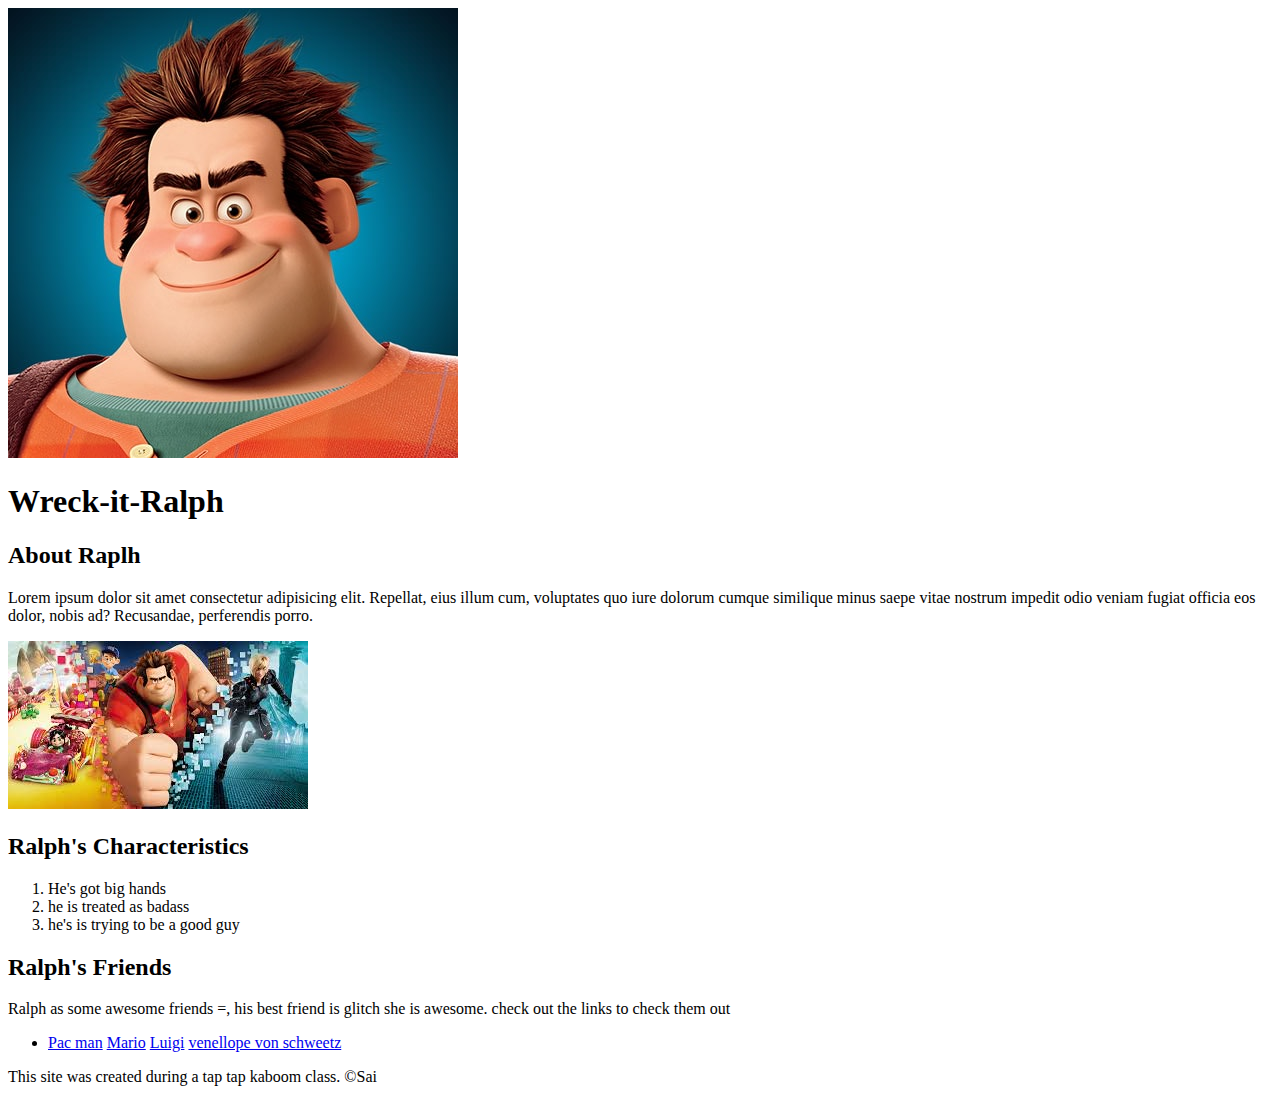
==== index.html @ fa8f9ee8 "Project by skillshare class" ====
<!DOCTYPE html>
<html lang="en">
<head>
    <meta charset="UTF-8">
    <meta http-equiv="X-UA-Compatible" content="IE=edge">
    <meta name="viewport" content="width=device-width, initial-scale=1.0">
    <title>Wreck-it-Ralph</title>
</head>
<body>
    <!-- header element -->
    <header>
        <img src="wreckit.jpeg" alt="Great Sir">
        <h1>Wreck-it-Ralph</h1>
    </header>

    <!-- Main element -->

    <main>
        <h2>About Raplh</h2>
        <p>Lorem ipsum dolor sit amet consectetur adipisicing elit. Repellat, eius illum cum, voluptates quo iure dolorum cumque similique minus saepe vitae nostrum impedit odio veniam fugiat officia eos dolor, nobis ad? Recusandae, perferendis porro.</p>
        <img src="hehe.jpeg" alt="Raplh and his Friends">
        <h2>Ralph's Characteristics</h2>
        <ol>
            <li>He's got big hands</li>
            <li>he is treated as badass</li>
            <li>he's is trying to be a good guy</li>
        </ol>
        <h2>
            Ralph's Friends
        </h2>
        <p>Ralph as some awesome friends =, his best friend is glitch she is awesome. check out the links to check them out</p>
        <ul>
            <li>
                <a href="https://en.wikipedia.org/wiki/Pac-Man">Pac man</a>

                <a href="https://en.wikipedia.org/wiki/Mario">Mario</a>

                <a href="https://en.wikipedia.org/wiki/Luigi">Luigi</a>

                <a href="https://disney.fandom.com/wiki/Vanellope_von_Schweetz">venellope von schweetz</a>
            </li>
        </ul>
        <footer>
            <p>This site was created during a tap tap kaboom class. &copySai </p>
        </footer>
    </main>

</body>
</html>
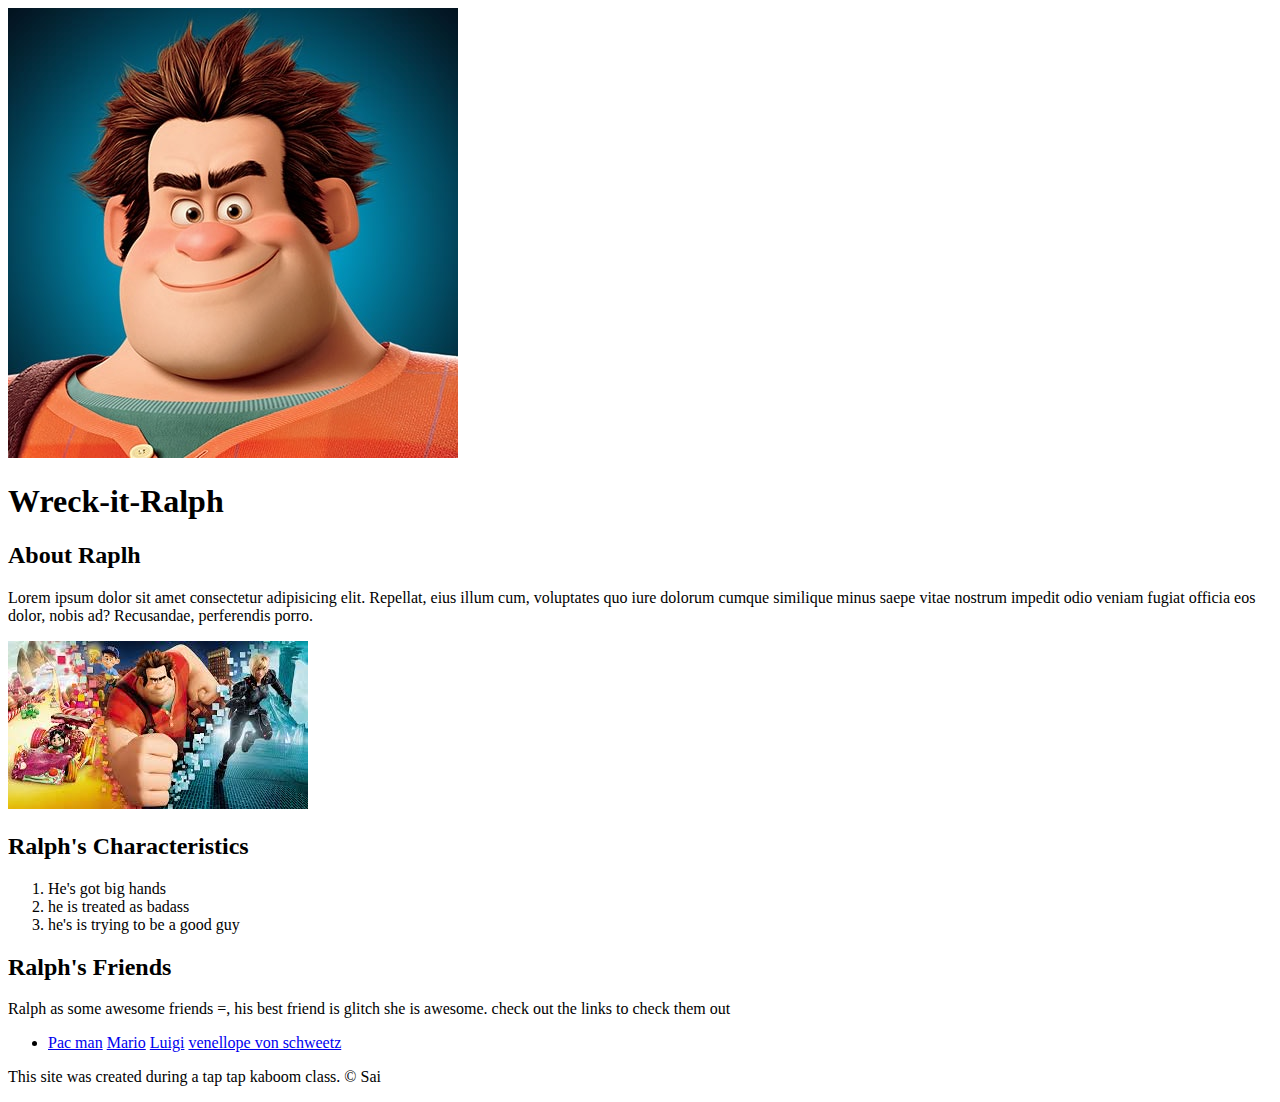
==== commit 8add24e4: "added a favicon" ====
--- a/index.html
+++ b/index.html
@@ -5,6 +5,8 @@
     <meta http-equiv="X-UA-Compatible" content="IE=edge">
     <meta name="viewport" content="width=device-width, initial-scale=1.0">
     <title>Wreck-it-Ralph</title>
+    <link rel="stylesheet" href="style.css">
+    <link rel="icon" href="icon.png">
 </head>
 <body>
     <!-- header element -->
@@ -31,17 +33,17 @@
         <p>Ralph as some awesome friends =, his best friend is glitch she is awesome. check out the links to check them out</p>
         <ul>
             <li>
-                <a href="https://en.wikipedia.org/wiki/Pac-Man">Pac man</a>
+                <a href="https://en.wikipedia.org/wiki/Pac-Man"target="_blank">Pac man</a>
 
-                <a href="https://en.wikipedia.org/wiki/Mario">Mario</a>
+                <a href="https://en.wikipedia.org/wiki/Mario" target="_blank">Mario</a>
 
-                <a href="https://en.wikipedia.org/wiki/Luigi">Luigi</a>
+                <a href="https://en.wikipedia.org/wiki/Luigi" target="_blank">Luigi</a>
 
-                <a href="https://disney.fandom.com/wiki/Vanellope_von_Schweetz">venellope von schweetz</a>
+                <a href="https://disney.fandom.com/wiki/Vanellope_von_Schweetz" target="_blank">venellope von schweetz</a>
             </li>
         </ul>
         <footer>
-            <p>This site was created during a tap tap kaboom class. &copySai </p>
+            <p>This site was created during a tap tap kaboom class. &copy Sai </p>
         </footer>
     </main>
 
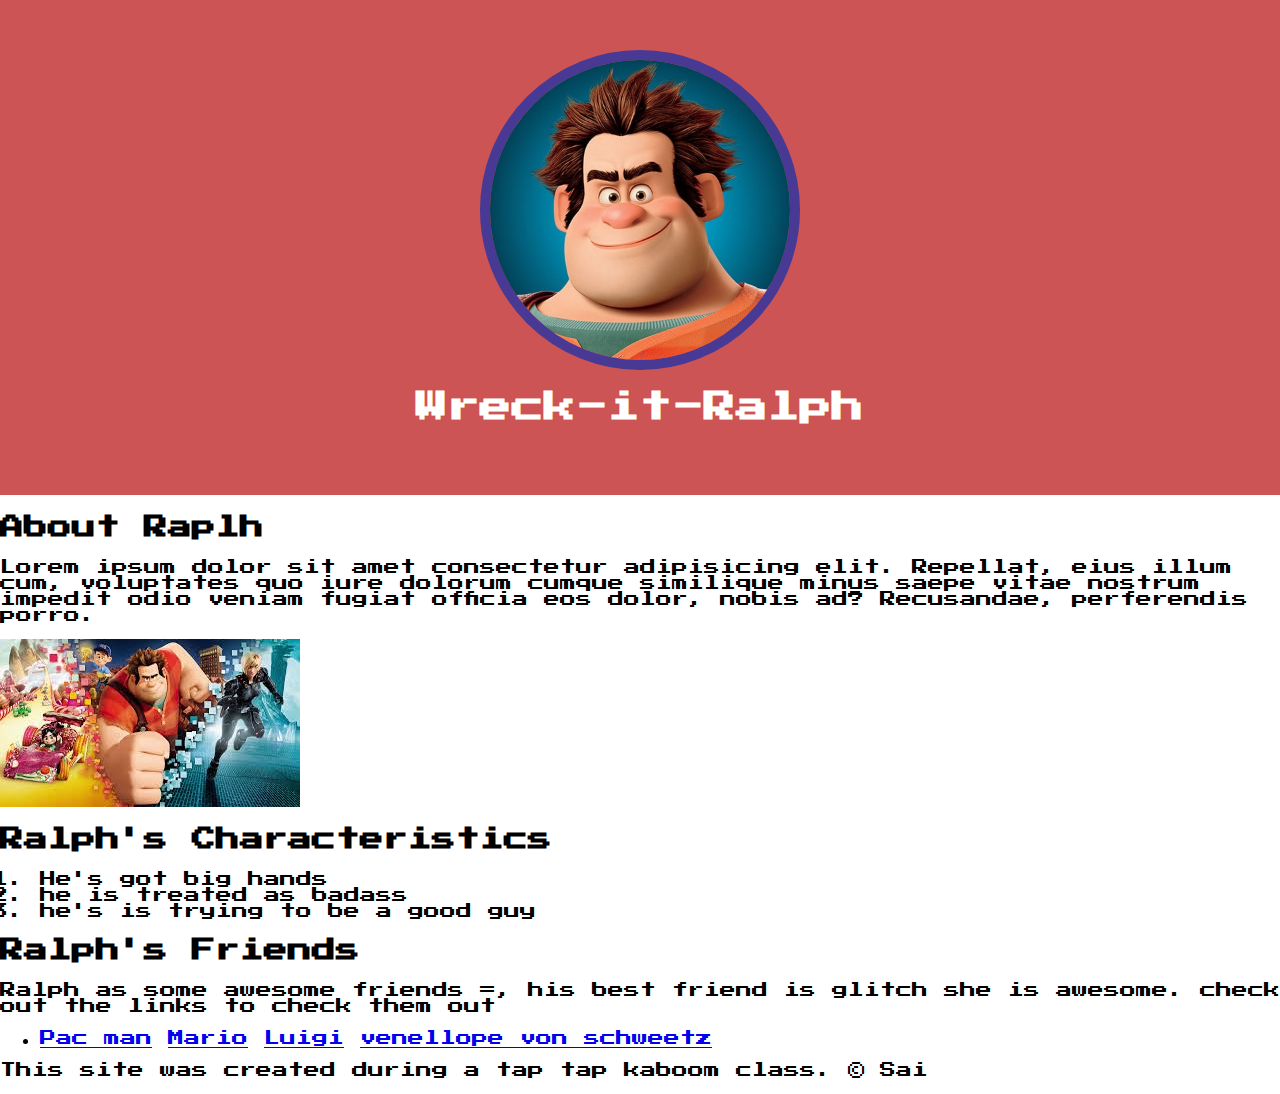
==== commit dd954a8e: "font changes" ====
--- a/index.html
+++ b/index.html
@@ -5,6 +5,7 @@
     <meta http-equiv="X-UA-Compatible" content="IE=edge">
     <meta name="viewport" content="width=device-width, initial-scale=1.0">
     <title>Wreck-it-Ralph</title>
+    <link href='https://fonts.googleapis.com/css?family=Press Start 2P' rel='stylesheet'>
     <link rel="stylesheet" href="style.css">
     <link rel="icon" href="icon.png">
 </head>
--- a/style.css
+++ b/style.css
@@ -0,0 +1,20 @@
+body{
+    margin: 0;
+    font-family: 'Press Start 2P', cursive;
+}
+
+header{
+    background-color: rgb(204, 84, 84);
+    text-align: center;
+    padding-top: 50px;
+    padding-bottom: 50px;
+}
+header h1{
+    color: white;
+}
+
+header img{
+    border-radius: 170px;
+    width: 300px;
+    border: 10px solid #483a94;
+}
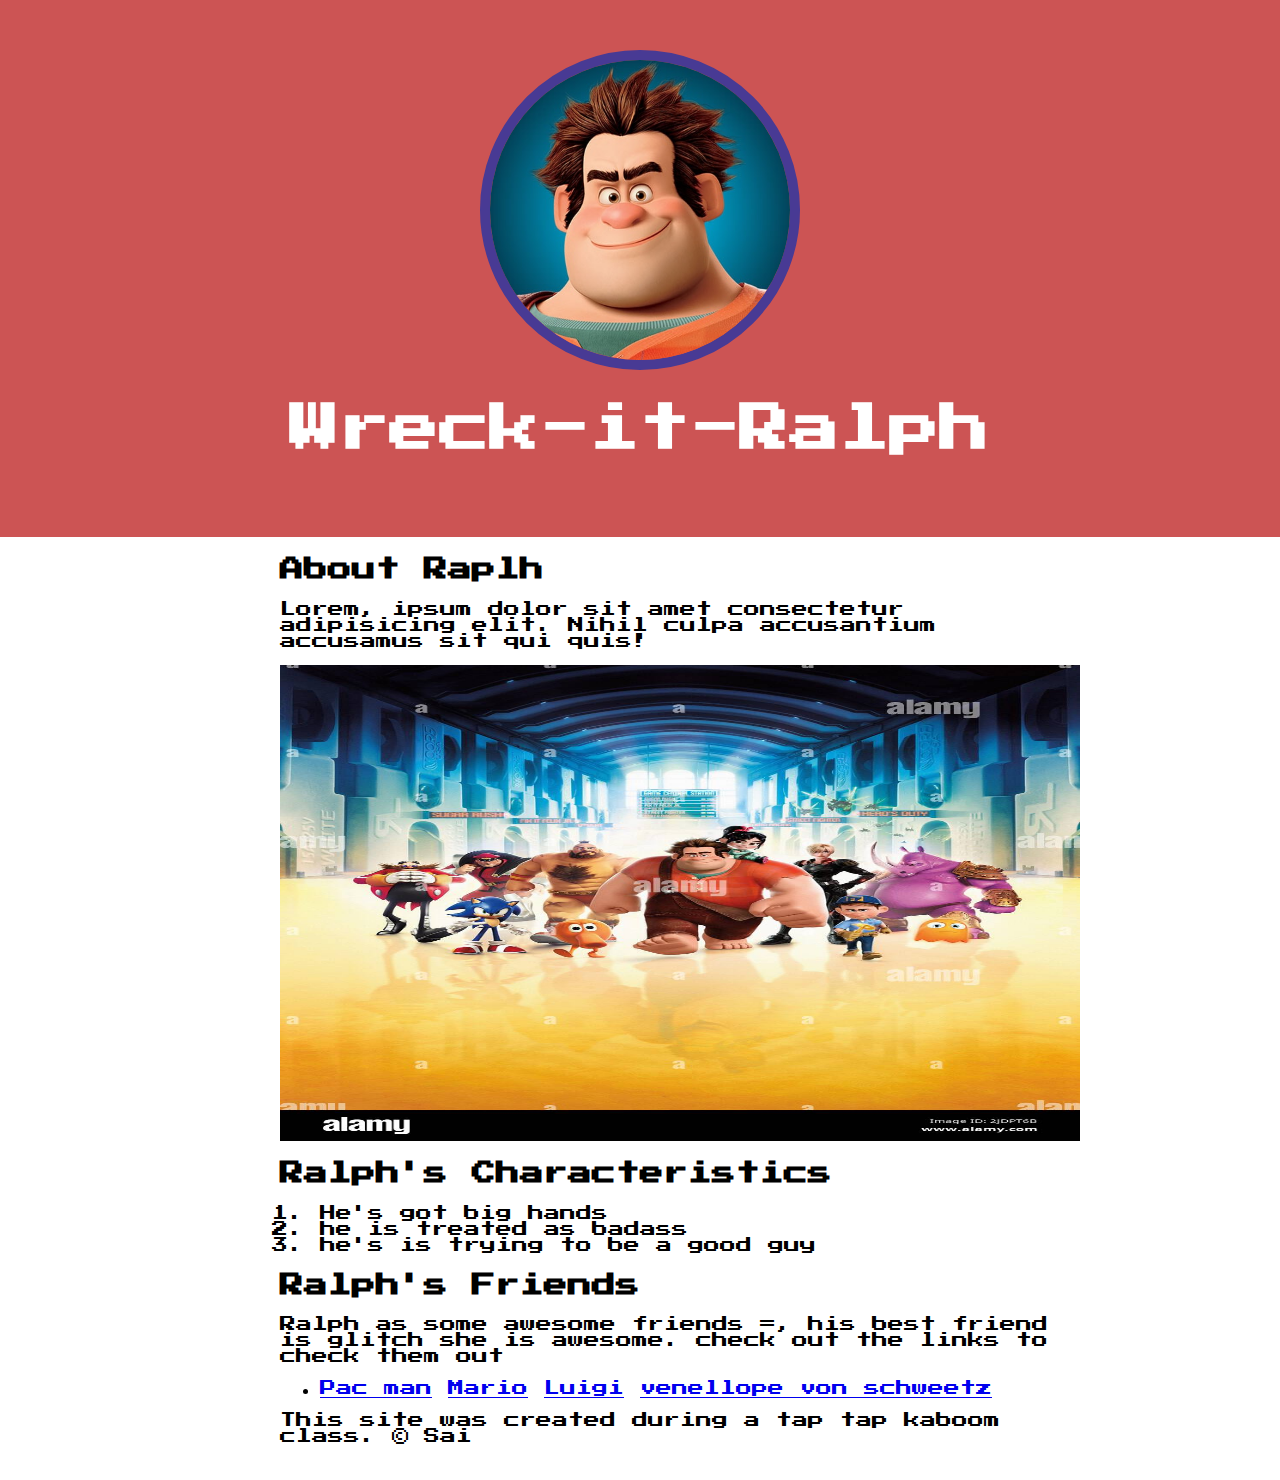
==== commit 2eb62132: "img width and height" ====
--- a/index.html
+++ b/index.html
@@ -20,8 +20,8 @@
 
     <main>
         <h2>About Raplh</h2>
-        <p>Lorem ipsum dolor sit amet consectetur adipisicing elit. Repellat, eius illum cum, voluptates quo iure dolorum cumque similique minus saepe vitae nostrum impedit odio veniam fugiat officia eos dolor, nobis ad? Recusandae, perferendis porro.</p>
-        <img src="hehe.jpeg" alt="Raplh and his Friends">
+        <p>Lorem, ipsum dolor sit amet consectetur adipisicing elit. Nihil culpa accusantium accusamus sit qui quis!</p>
+        <img src="hehe3.jpg" alt="Raplh and his Friends">
         <h2>Ralph's Characteristics</h2>
         <ol>
             <li>He's got big hands</li>
--- a/style.css
+++ b/style.css
@@ -11,6 +11,7 @@
 }
 header h1{
     color: white;
+    font-size: 50px;
 }
 
 header img{
@@ -18,3 +19,14 @@
     width: 300px;
     border: 10px solid #483a94;
 }
+
+main{
+    max-width: 800px;
+    margin: 0 auto;
+    padding: 0 20px 20px 100px;
+}
+
+main img{
+    max-height: 476px;
+    width: 800px;
+}
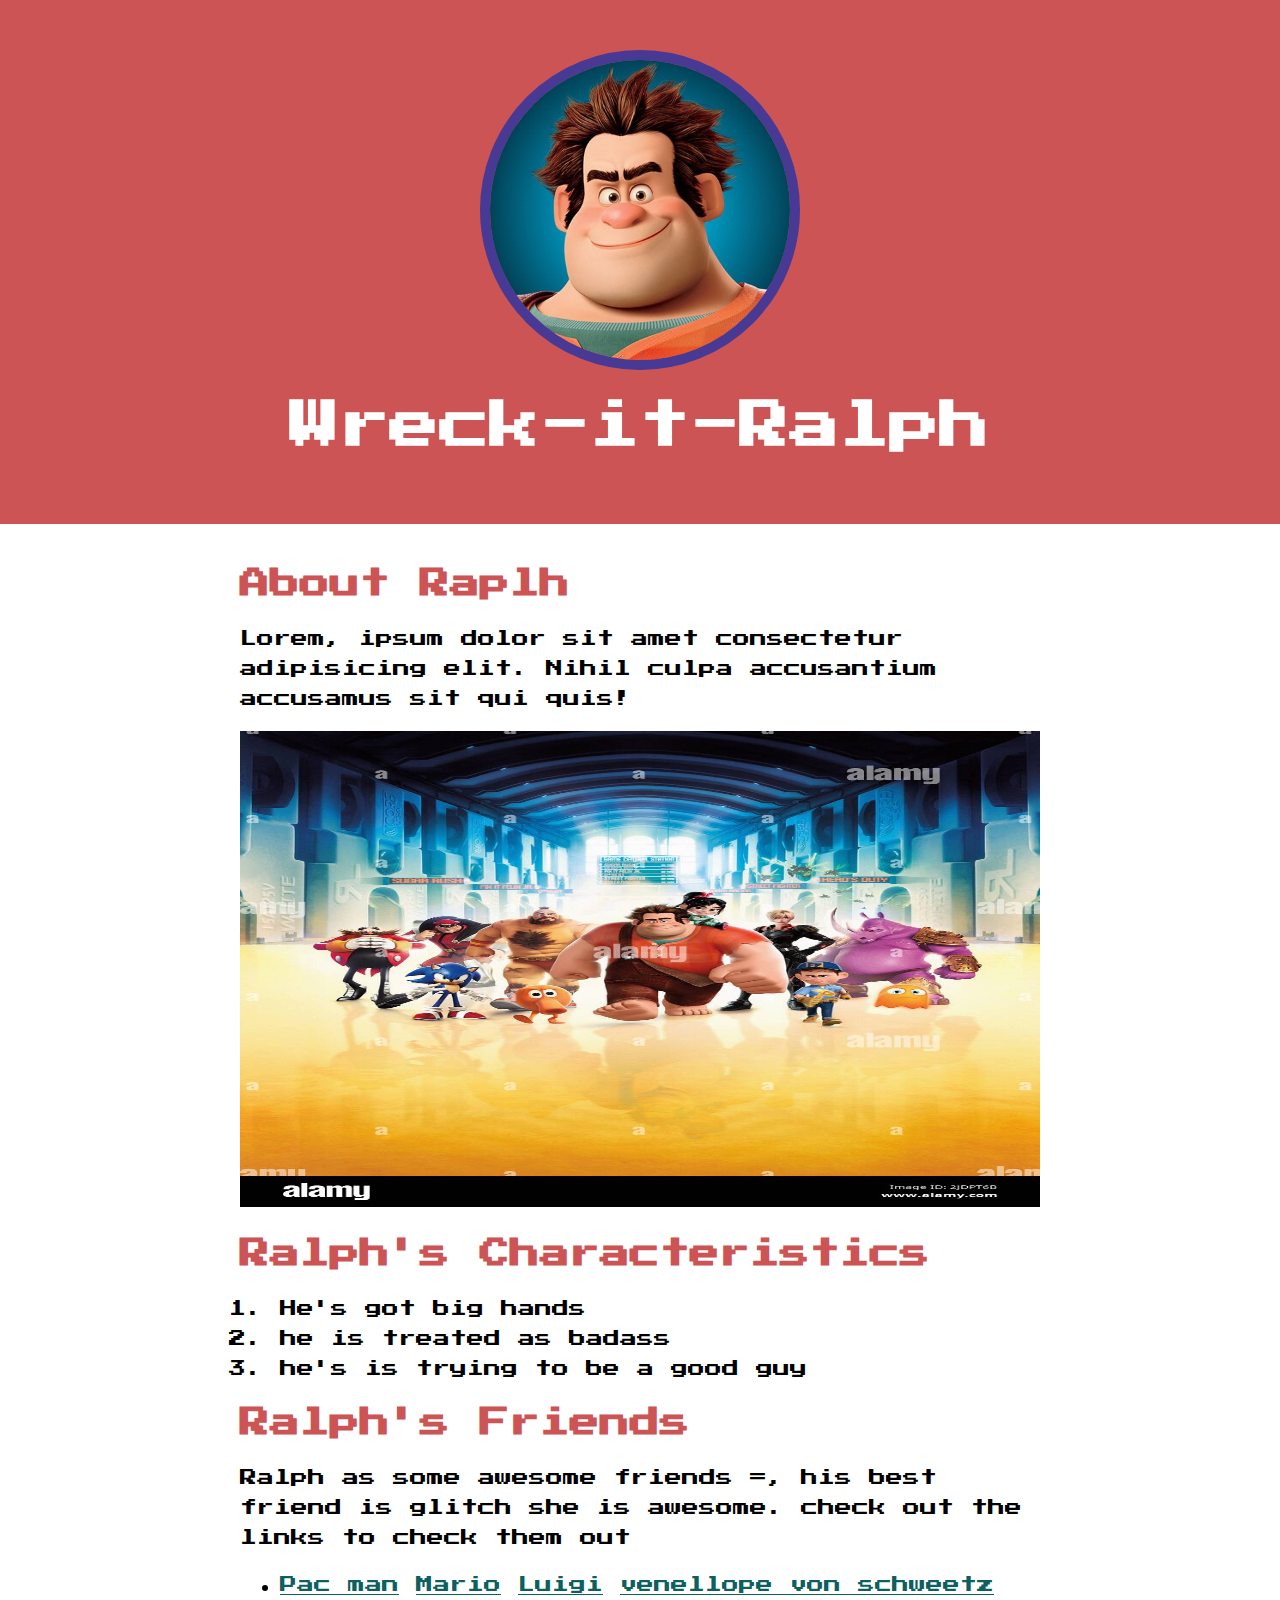
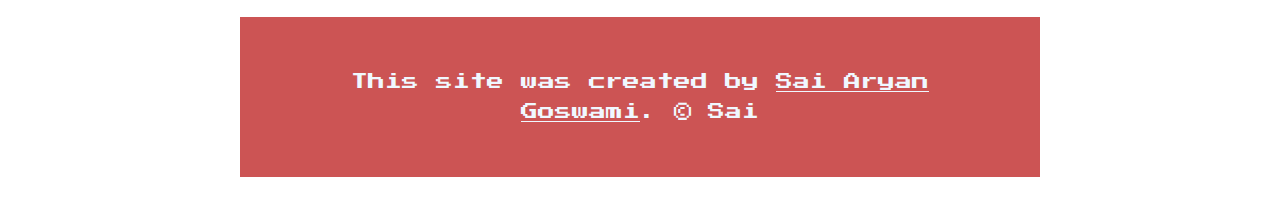
==== commit 00ec5497: "few changes" ====
--- a/index.html
+++ b/index.html
@@ -44,7 +44,7 @@
             </li>
         </ul>
         <footer>
-            <p>This site was created during a tap tap kaboom class. &copy Sai </p>
+            <p>This site was created by <a href="https://saiaryan1784.github.io/Portfolio/">Sai Aryan Goswami</a>. &copy Sai </p>
         </footer>
     </main>
 
--- a/style.css
+++ b/style.css
@@ -1,6 +1,8 @@
 body{
     margin: 0;
     font-family: 'Press Start 2P', cursive;
+    font-size: 17px;
+    line-height: 30px;
 }
 
 header{
@@ -23,10 +25,46 @@
 main{
     max-width: 800px;
     margin: 0 auto;
-    padding: 0 20px 20px 100px;
+    padding: 20px;
 }
 
 main img{
     max-height: 476px;
     width: 800px;
 }
+
+h2{
+    font-size: 30px;
+    color: rgb(204, 84, 84);
+}
+
+a{
+    color: rgb(14, 95, 95);
+}
+
+a:hover{
+    color:aliceblue;
+    background-color: #483a94;
+}
+
+footer{
+    background-color: rgb(204, 84, 84);
+    text-align: center;
+    color: aliceblue;
+    padding: 50px;
+}
+
+footer p{
+    margin: 0;
+}
+
+footer a{
+    color: aliceblue;
+}
+
+footer a:hover{
+
+    opacity: 0.5;
+    background-color: transparent;
+
+}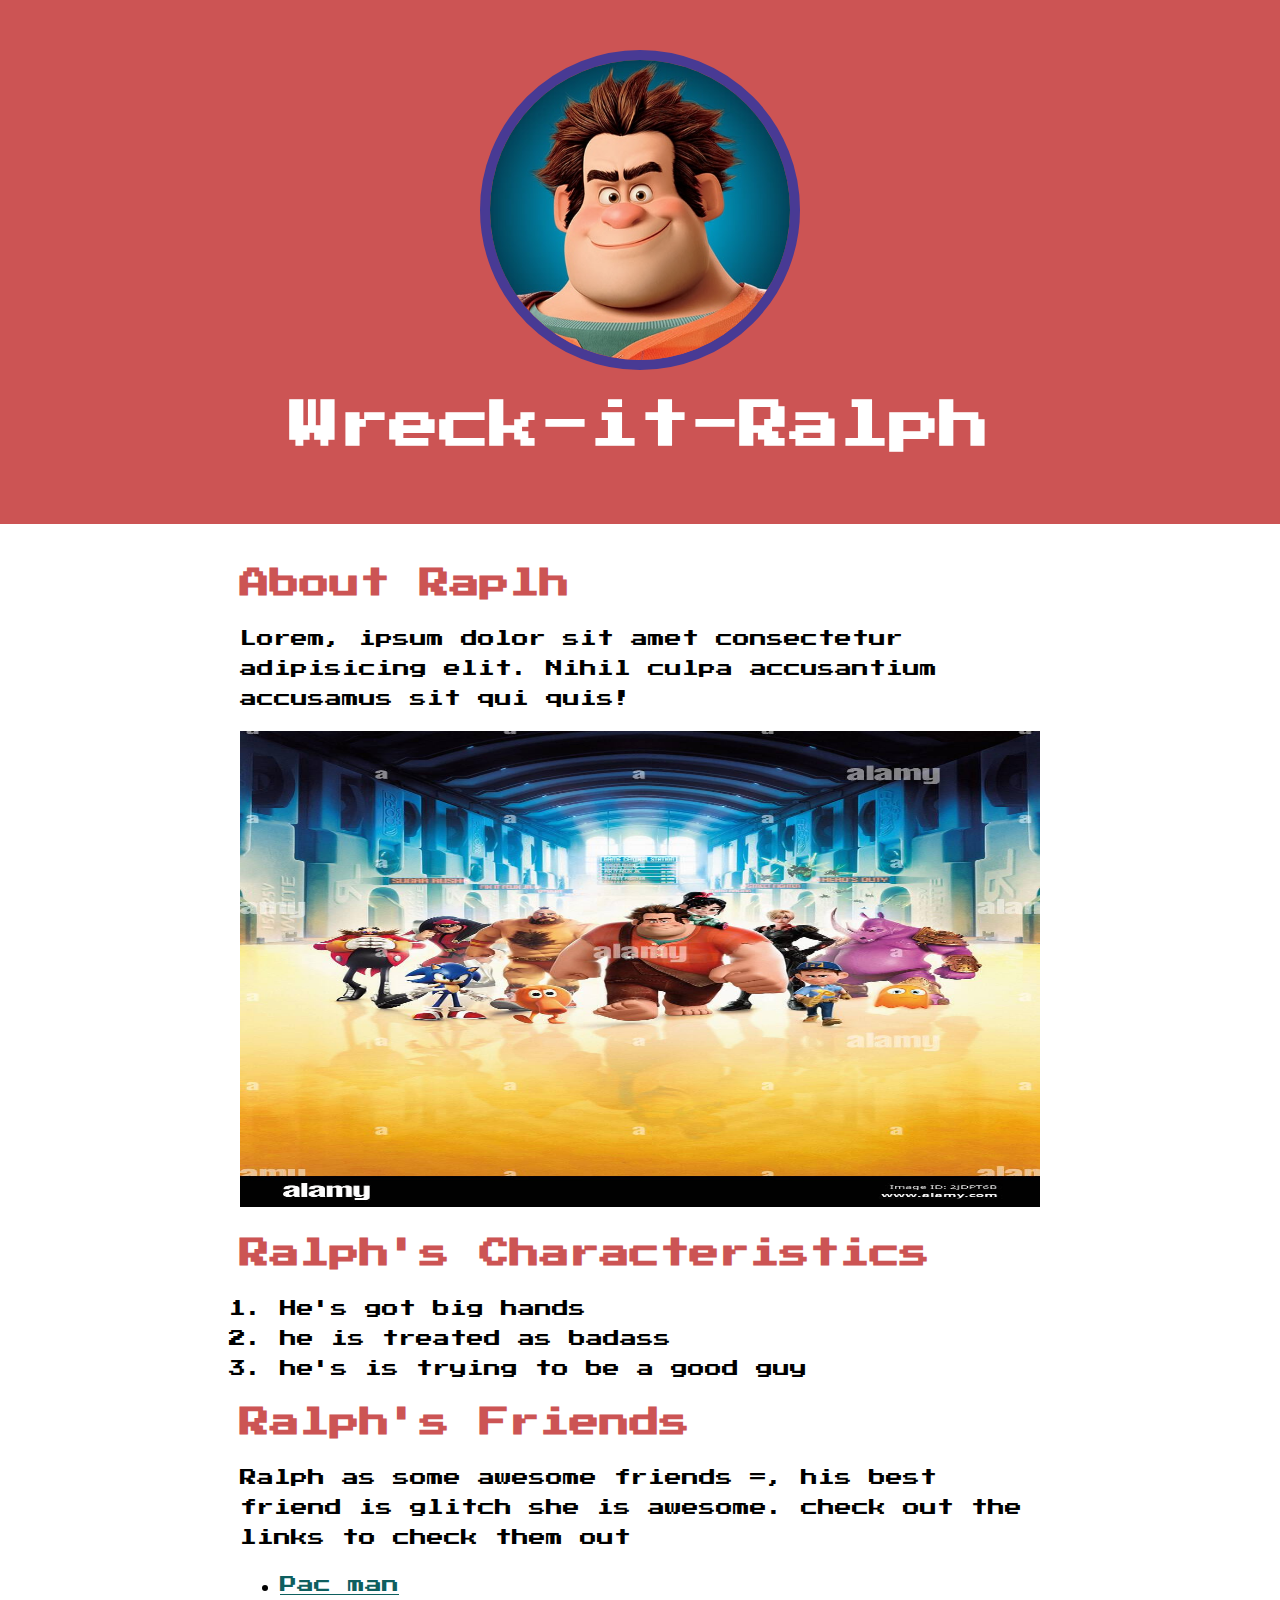
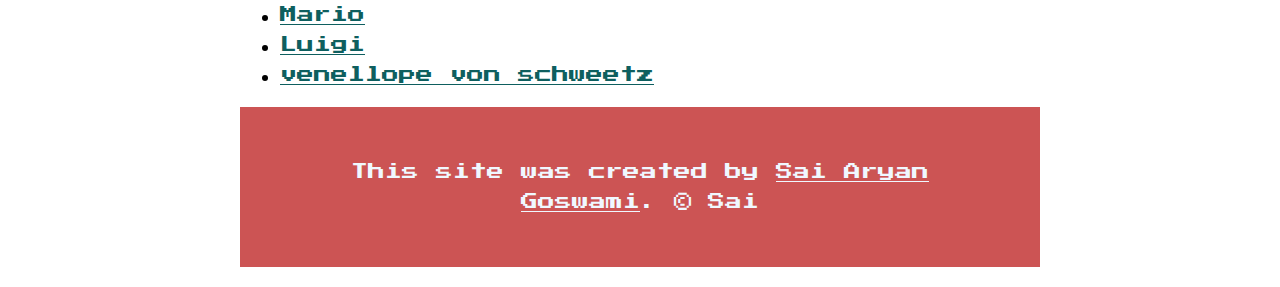
==== commit 5460b822: "Update index.html" ====
--- a/index.html
+++ b/index.html
@@ -35,16 +35,19 @@
         <ul>
             <li>
                 <a href="https://en.wikipedia.org/wiki/Pac-Man"target="_blank">Pac man</a>
-
+            </li>
+            <li>
                 <a href="https://en.wikipedia.org/wiki/Mario" target="_blank">Mario</a>
-
+            </li>
+            <li>
                 <a href="https://en.wikipedia.org/wiki/Luigi" target="_blank">Luigi</a>
-
+            </li>
+            <li>
                 <a href="https://disney.fandom.com/wiki/Vanellope_von_Schweetz" target="_blank">venellope von schweetz</a>
             </li>
         </ul>
         <footer>
-            <p>This site was created by <a href="https://saiaryan1784.github.io/Portfolio/">Sai Aryan Goswami</a>. &copy Sai </p>
+            <p>This site was created by <a href="https://saiaryan1784.github.io/Portfolio/" target="_blank">Sai Aryan Goswami</a>. &copy Sai </p>
         </footer>
     </main>
 
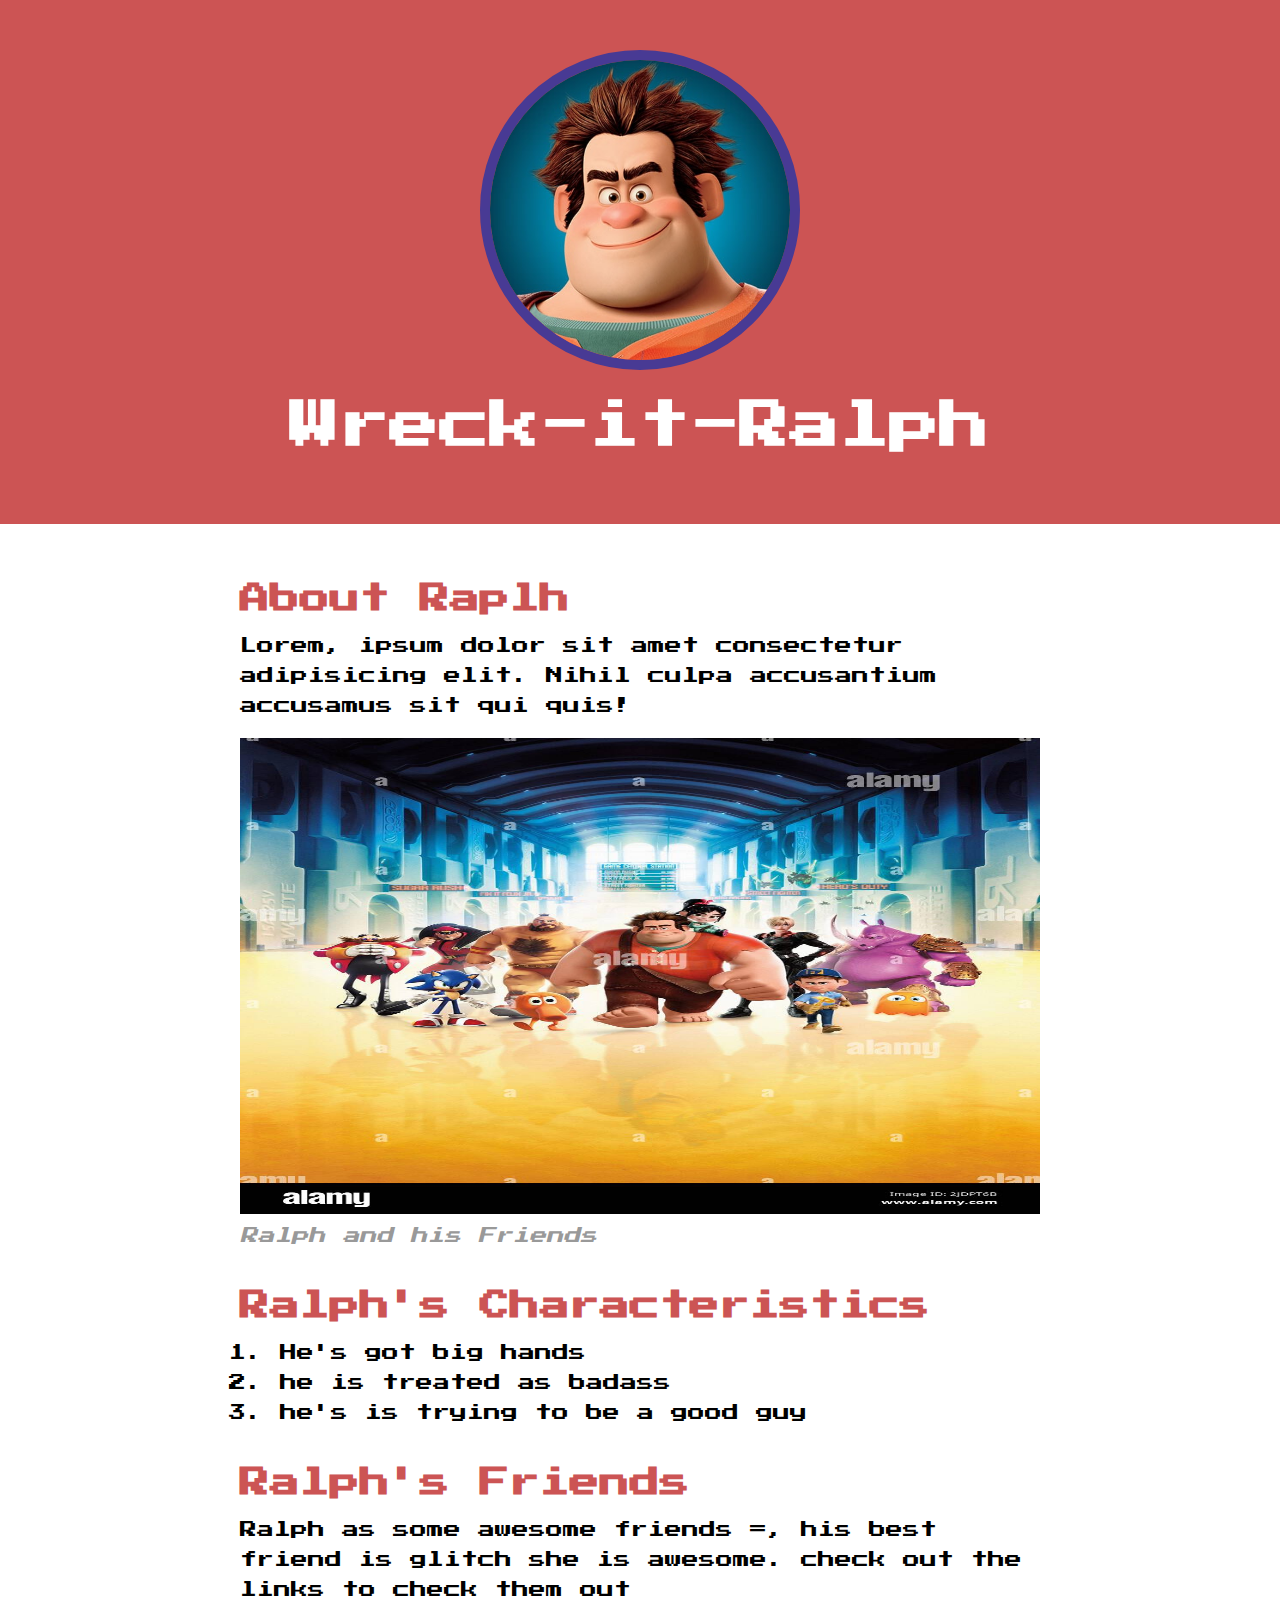
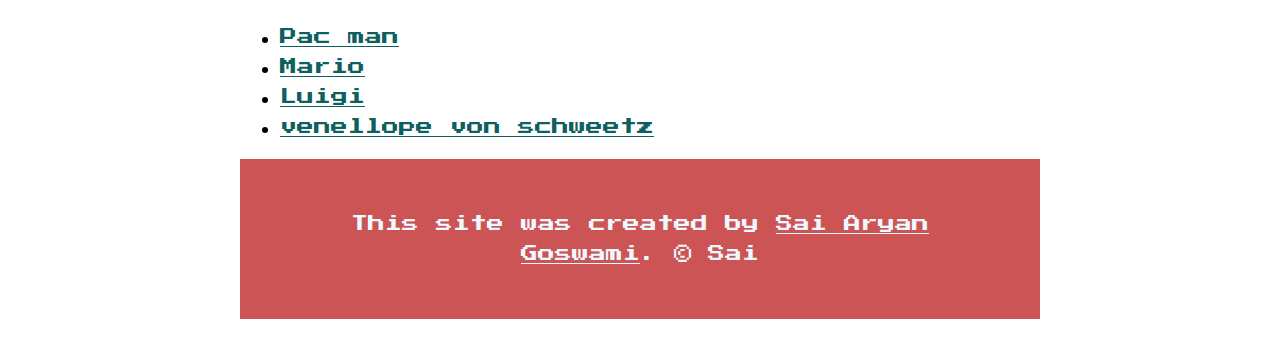
==== commit e9e9233f: "nthng" ====
--- a/index.html
+++ b/index.html
@@ -22,13 +22,15 @@
         <h2>About Raplh</h2>
         <p>Lorem, ipsum dolor sit amet consectetur adipisicing elit. Nihil culpa accusantium accusamus sit qui quis!</p>
         <img src="hehe3.jpg" alt="Raplh and his Friends">
+
+        <p class="caption">Ralph and his Friends</p>
         <h2>Ralph's Characteristics</h2>
         <ol>
             <li>He's got big hands</li>
             <li>he is treated as badass</li>
             <li>he's is trying to be a good guy</li>
         </ol>
-        <h2>
+        <h2 >
             Ralph's Friends
         </h2>
         <p>Ralph as some awesome friends =, his best friend is glitch she is awesome. check out the links to check them out</p>
--- a/style.css
+++ b/style.css
@@ -36,6 +36,7 @@
 h2{
     font-size: 30px;
     color: rgb(204, 84, 84);
+    margin: 40px 0 10px;
 }
 
 a{
@@ -66,5 +67,9 @@
 
     opacity: 0.5;
     background-color: transparent;
-
+}
+p.caption{
+    color: #999999;
+    font-style: italic;
+    margin-top: 0;
 }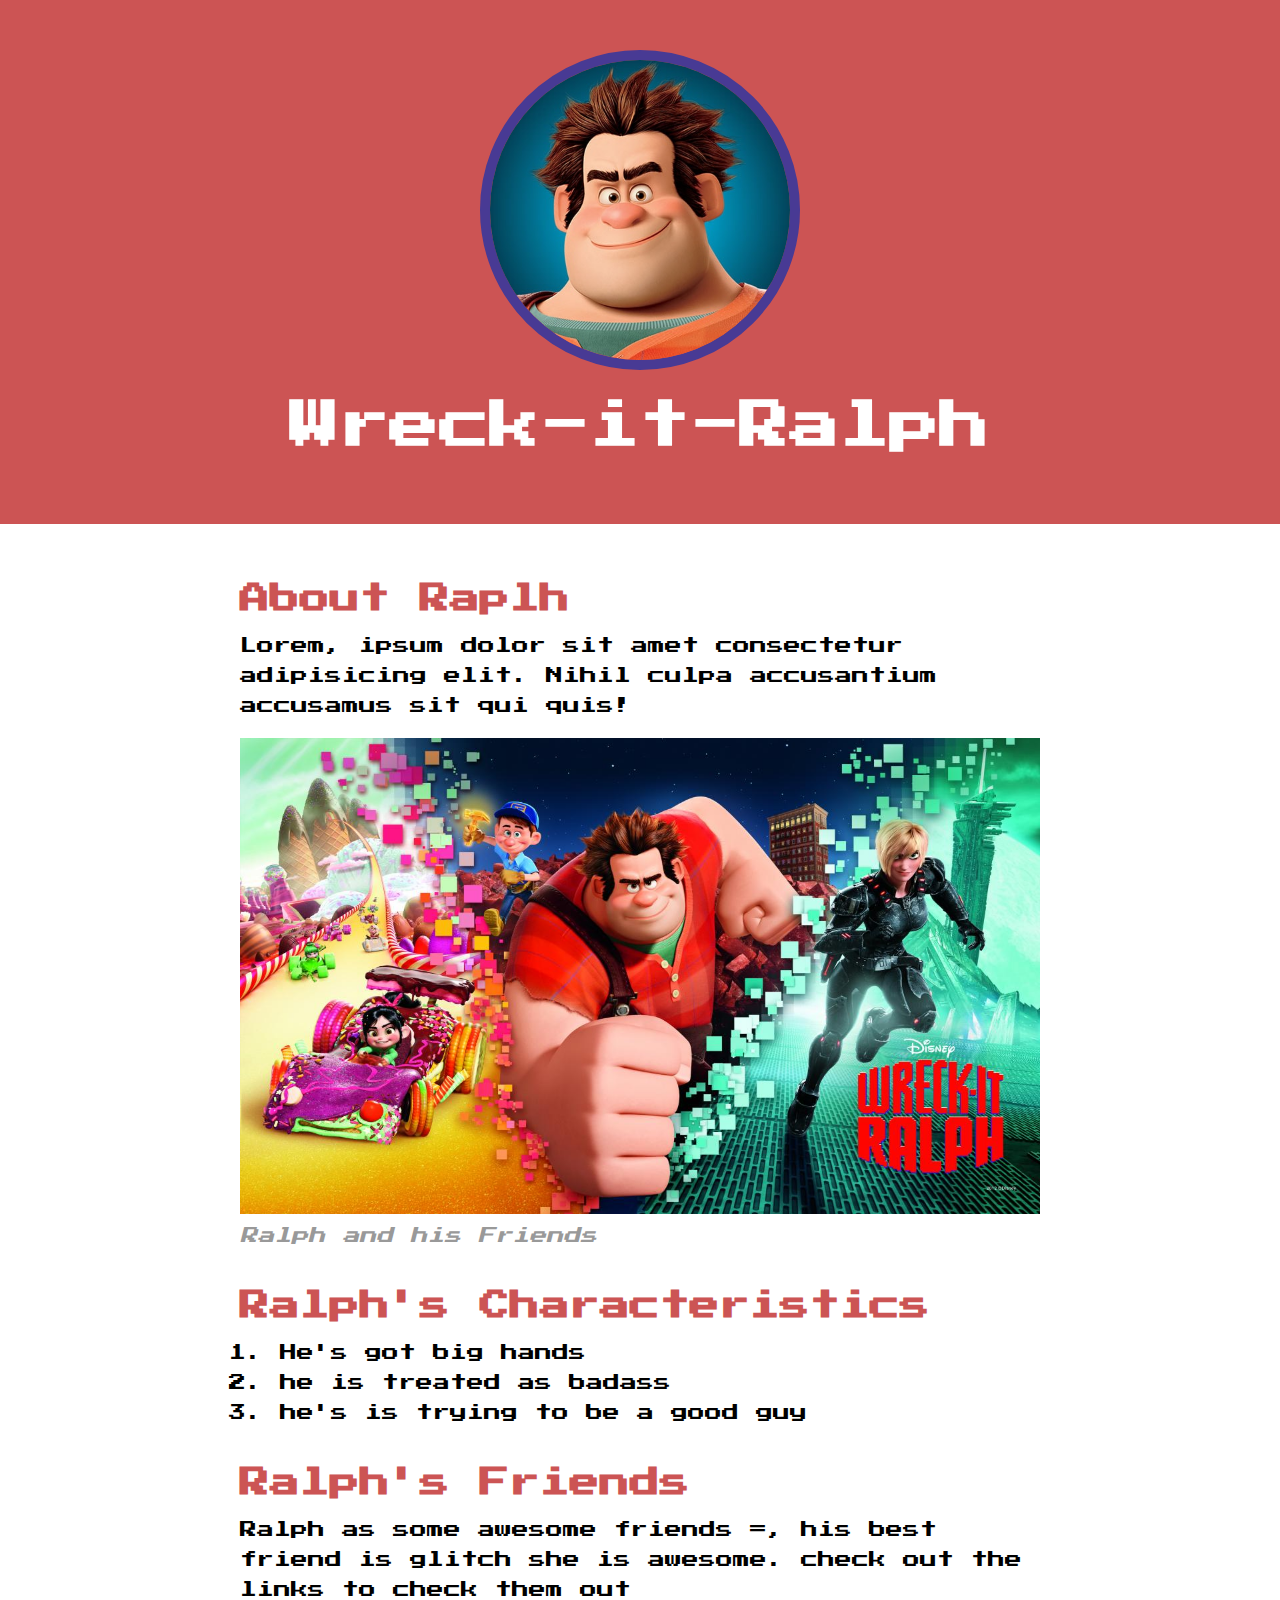
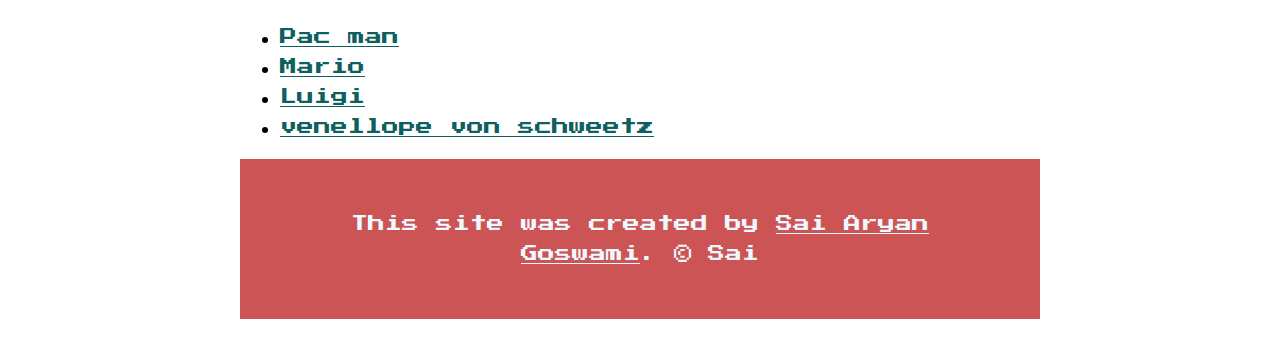
==== commit 9d84c96c: "added new pic" ====
--- a/index.html
+++ b/index.html
@@ -21,7 +21,7 @@
     <main>
         <h2>About Raplh</h2>
         <p>Lorem, ipsum dolor sit amet consectetur adipisicing elit. Nihil culpa accusantium accusamus sit qui quis!</p>
-        <img src="hehe3.jpg" alt="Raplh and his Friends">
+        <img src="hehe4.jpg" alt="Raplh and his Friends">
 
         <p class="caption">Ralph and his Friends</p>
         <h2>Ralph's Characteristics</h2>
